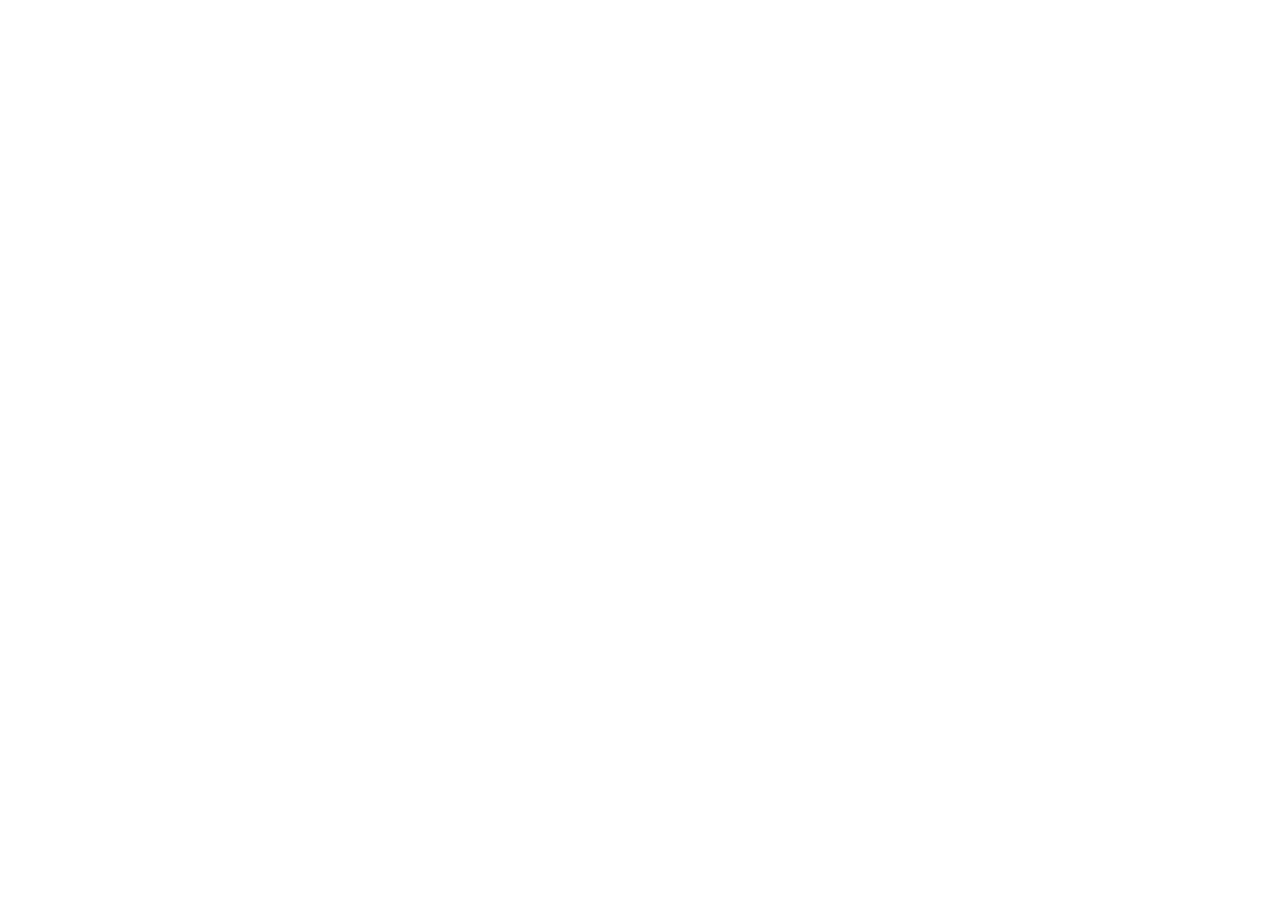
==== my-project/src/components/header/inde.html @ fd12be42 "feat:header&modal/2" ====
<!DOCTYPE html>
<html lang="en">
<head>
  <meta charset="UTF-8">
  <meta name="viewport" content="width=device-width, initial-scale=1.0">
  <title>Document</title>
</head>
<body>
  <img src="../../../public/funnel-fill-svgrepo-com.png" alt="">
  <script src="modal.js"></script>
 
</html>
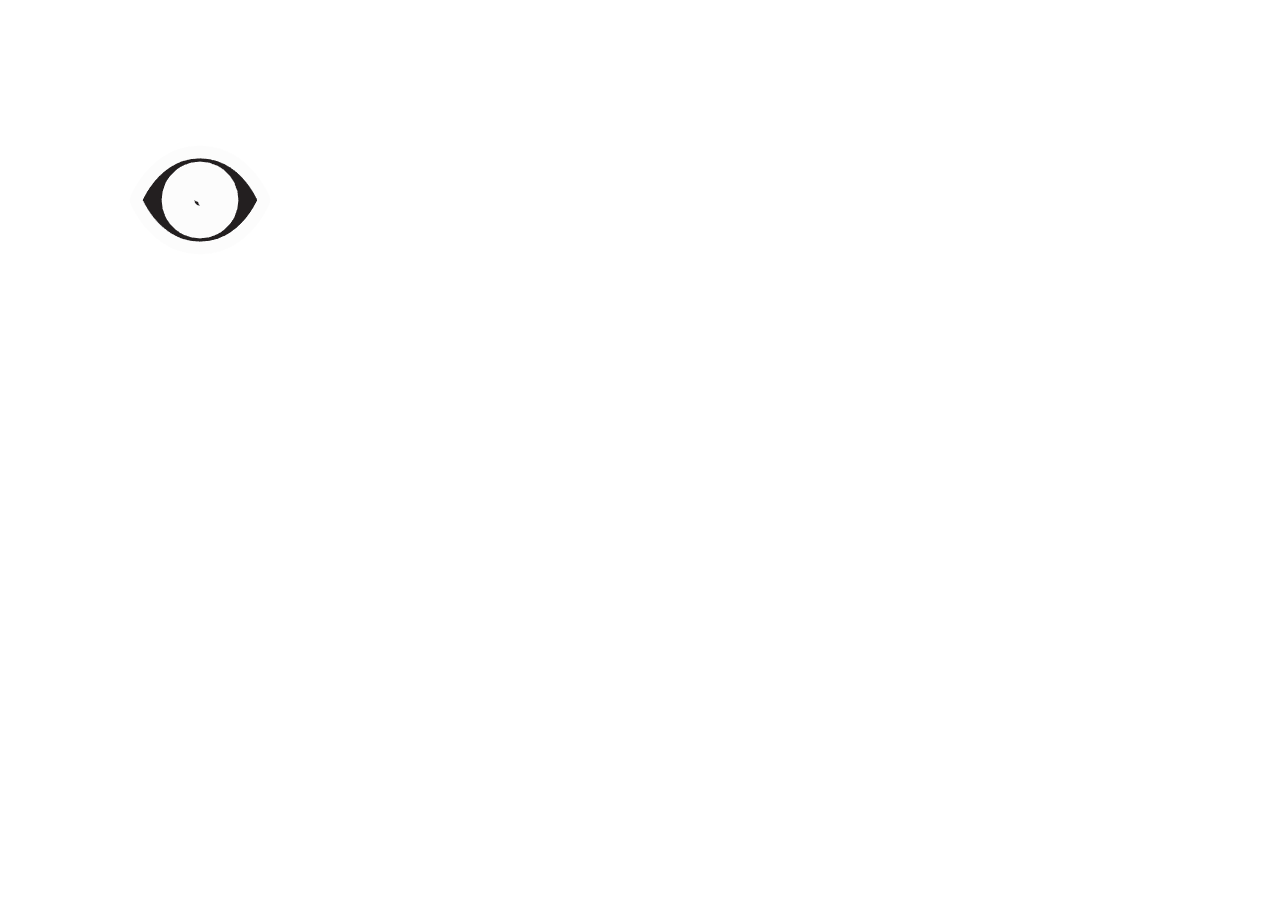
==== commit b04085de: "feat:tabale show" ====
--- a/my-project/src/components/header/inde.html
+++ b/my-project/src/components/header/inde.html
@@ -6,7 +6,7 @@
   <title>Document</title>
 </head>
 <body>
-  <img src="../../../public/funnel-fill-svgrepo-com.png" alt="">
+  <img src="../../../public/eye-svgrepo-com.png" alt="">
   <script src="modal.js"></script>
  
 </html>
